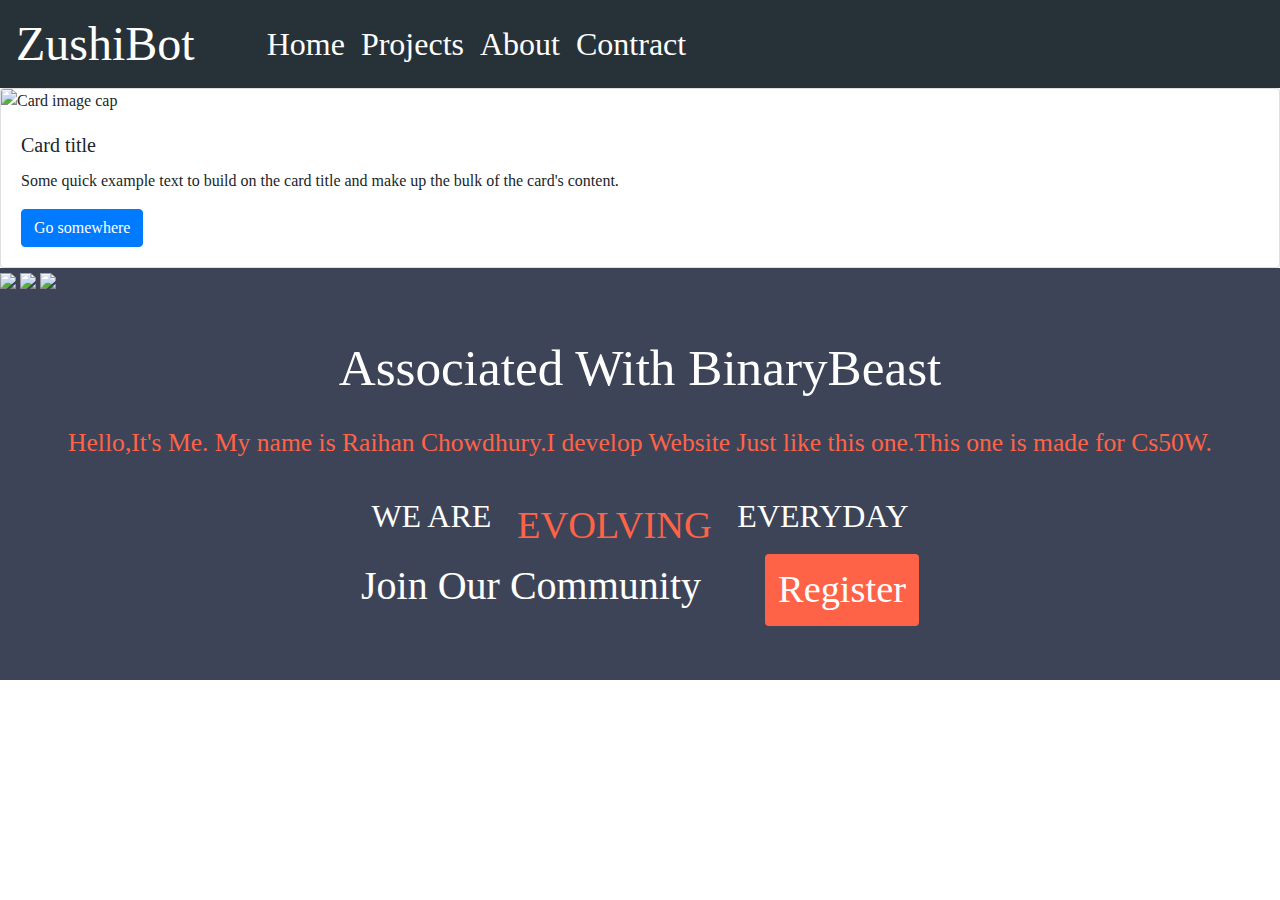
==== pages/Projects/projects.html @ 502fad63 "uploading" ====
<!DOCTYPE html>
<html lang="en">
<head>
  <meta charset="UTF-8">
  <title>Projects</title>
  <link rel="stylesheet" href="https://maxcdn.bootstrapcdn.com/bootstrap/4.0.0/css/bootstrap.min.css" integrity="sha384-Gn5384xqQ1aoWXA+058RXPxPg6fy4IWvTNh0E263XmFcJlSAwiGgFAW/dAiS6JXm" crossorigin="anonymous">
        <script src="https://code.jquery.com/jquery-3.2.1.slim.min.js" integrity="sha384-KJ3o2DKtIkvYIK3UENzmM7KCkRr/rE9/Qpg6aAZGJwFDMVNA/GpGFF93hXpG5KkN" crossorigin="anonymous"></script>
        <script src="https://cdnjs.cloudflare.com/ajax/libs/popper.js/1.12.9/umd/popper.min.js" integrity="sha384-ApNbgh9B+Y1QKtv3Rn7W3mgPxhU9K/ScQsAP7hUibX39j7fakFPskvXusvfa0b4Q" crossorigin="anonymous"></script>
        <script src="https://maxcdn.bootstrapcdn.com/bootstrap/4.0.0/js/bootstrap.min.js" integrity="sha384-JZR6Spejh4U02d8jOt6vLEHfe/JQGiRRSQQxSfFWpi1MquVdAyjUar5+76PVCmYl" crossorigin="anonymous"></script>
        <link rel="stylesheet" href="../../style/hover.css">
        <link rel="stylesheet" href="../../style/style.css">
        <link rel="stylesheet" href="./style.css">
         <link rel="stylesheet" href="../../style/media.css">
</head>
<header>
  <nav class="navbar navbar-expand-lg ">
    <a class=" mcf-h" href="#">ZushiBot</a>
    <button class="navbar-toggler navbg" type="button" data-toggle="collapse" data-target="#navbarSupportedContent" aria-controls="navbarSupportedContent" aria-expanded="false" aria-label="Toggle navigation">
      <span class="navbar-toggler-icon navbg2"></span>
    </button>
    <div class="collapse navbar-collapse mcf-l" id="navbarSupportedContent">
      <ul class="navbar-nav mr-auto">
        <li class="nav-item active">
          <a class="nav-link mcf-l" href="#">Home <span class="sr-only">(current)</span></a>
        </li>
        <li class="nav-item">
          <a class="nav-link mcf-l" href="#">Projects</a>
        </li>
        <li class="nav-item">
            <a class="nav-link mcf-l" href="#">About</a>
          </li>
        <li class="nav-item">
            <a class="nav-link mcf-l" href="#">Contract</a>
        </li>
      </ul>
      
    </div>
  </nav>
</header>
<body>
  <div class="card" >
    <img class="card-img-top" src="..." alt="Card image cap">
    <div class="card-body">
      <h5 class="card-title">Card title</h5>
      <p class="card-text">Some quick example text to build on the card title and make up the bulk of the card's content.</p>
      <a href="#" class="btn btn-primary">Go somewhere</a>
    </div>
  </div>
</body>
<footer>
  <div class="container-footer">
      <div class="social">
          <img src="https://img.icons8.com/windows/100/000000/facebook-new.png"/>
          <img src="https://img.icons8.com/windows/100/000000/discord-logo.png"/>
          <img src="https://img.icons8.com/ios/100/000000/youtube-squared.png"/>
      </div>
      <div class="cfr1">
          <div class="cfc1">
              <h2>Associated With BinaryBeast </h2>
              <p>Hello,It's Me. My name is Raihan Chowdhury.I develop Website Just like this one.This one is made for Cs50W.</p>
          </div>
          <div class="cfr1x">
              <div class="cfc2">
                  <h2>WE ARE</h2>
              </div>
              <div class="cfc2">
                  <a class="lll" href="" >EVOLVING</a>
              </div>
              <div class="cfc2">
                  <h2>EVERYDAY</h2>
              </div>
          </div> 
      </div>
      <div class="cfr2">
          <h1>Join Our Community</h1>
          <button type="button" class="btn mybtn" onclick="window.location.href='./pages/Registration/Registration.html'">Register</button>
      </div>
  </div>
</footer>
</html>
---- style/hover.css ----
a:link {
  color: white;
}
a:visited {
  color: white;
}
a:hover {
  color: tomato;
  transition: .5s ease;
  text-decoration: none;
}

.ll:link {
  color: rgb(51, 51, 51);
}
.ll:visited {
  color: rgb(51, 51, 51);
}
.ll:hover {
  color: tomato;
  transition: .5s ease;
  text-decoration: none;
}

.lll:link {
  color: tomato;
}
.lll:visited {
  color: tomato;
}
.lll:hover {
  color: white;
  transition: .5s ease;
  text-decoration: none;
}
---- style/style.css ----
@font-face{
    src: url("../font/Burb.otf");
    font-family: nos;
}
@font-face{
    src: url("../font/haveti.ttf");
    font-family: nos2;
}
.mcf-h{
    font-family: nos;
    font-size: 3rem;
    color: white;
}
.mcf-l{
    font-family: nos;
    font-size: 2rem;
    color: white;
    padding-left: 4rem;
}
.navbar{
    background: #273238;
}
.navbar-brand{
    color: white;
    font-size: 2rem;
}
.navbg{
    background:white;
}
.navbg2{
    background-image: url("https://img.icons8.com/material-rounded/24/000000/menu.png");
}
h1{
    font-family: nos;
}
.center{
    text-align: center;
}
.massive-h1{
    font-size: 5rem;
    padding-top: 5rem;
}
.massive-h4{
    font-size: 2rem;
    padding-top: 1rem;
    color: #b5b5b5;
    font-family: nos;
}
.massive-getmein{
    display: flex;
    padding-top: 5em;
    padding-left: 10vw;
    padding-right: 10vw;
}
.massive1{
    width: 40vw;
}
.midas{
    width: 40vw;
    height: auto;
}
.massive2{
    width: 40vw;
    display: flex;
    align-self: center;
}
.container1{
    padding: 2vw;
}
.container1-h1{
    font-family: nos;
    font-size: 4vw;
}
.container1-p{
    font-family: nos;
    font-size: 2vw;
    color: #4d4d4d;
}
.container-footer{
    background: #3d4458;
    color: white;
    font-family: nos;
}
.cfc1{
    font-family: nos;
    display: grid;
    justify-content: center;
    text-align: center;
}
.cfc1>h2{
    padding-top: 5vh;
    font-size: 4vw;
}
.cfc1>p{
    padding-top: 2vh;
    font-size: 2vw;
    color: tomato;
}
.cfr1x{
    display: flex;
    padding-top: 2vh;
    justify-content: center;
}
.cfc2>a{
    font-size: 3vw;
    padding: 2vw;
    color: white;
}
.cfr2{
    display: flex;
    justify-content: center;
    align-items: center;
    align-self: center;
    align-content: center;
    padding-bottom: 6vh;
}
.cfr2>h1{
    padding-right: 5vw;
}
.mybtn{
    font-size: 3vw;
    background: tomato;
    color: white;
}
---- pages/Projects/style.css ----
@font-face {
    src: url("../font/Burb.otf");
    font-family: nos;
  }
body{
  font-family: nos;
}
.card-body {
  flex: 1 1 auto;
  padding: 1.25rem;
}
---- style/media.css ----
*{
    margin: 0;
    padding: 0;
}

@media( max-width:999px ){
    body{
        background: white;
    }
    .massive-getmein {
        display: grid;
        padding-top: 5em;
        padding-left: 10vw;
        padding-right: 10vw;
        grid-template-columns: 1fr;
    }

    .massive-h1 {
        font-size: 7rem;
        padding-top: 5rem;
    }
    .massive-h4 {
        font-size: 4rem;
        padding-top: 1rem;
        color: #b5b5b5;
        font-family: nos;
    }
    .cfc1 > h2 {
        padding-top: 7vh;
        font-size: 8vw;
    }
    .cfc1 > p {
        padding-top: 2vh;
        font-size: 5vw;
        color: tomato;
        padding-left: 2vw;
    }
    .cfc2 > a {
        font-size: 10vw;
        padding: 2vw;
        color: white;
    }
    .cfr1x {
        display: flex;
        justify-content: center;
        padding-top: 9vh;
    }
    .midas {
        width: 80vw;
        height: auto;
        background: url("https://i.pinimg.com/originals/74/43/a3/7443a31b6a19e5630b94a6538ff9bdd1.gif");
    }
    .massive2 {
        padding-top: 4vh;
        width: 80vw;
        display: flex;
        align-self: center;
        justify-content: center;
    }
    .container1-h1 {
        font-family: nos;
        font-size: 8vw;
        text-align: center;
    }
    .container1-p {
        font-family: nos;
        font-size: 7vw;
        color: #4d4d4d;
        text-align: center;
    }
    .container1 {
        box-shadow: 10px 10px 10px #888;
        padding-top: 2vh;
        margin-top: 2vh;
        margin-bottom: 10vh;
        border: 1px solid white;
        border-radius: 20px;
        background: url("https://i.pinimg.com/originals/74/43/a3/7443a31b6a19e5630b94a6538ff9bdd1.gif");
    }

    /* Hover */
    
}
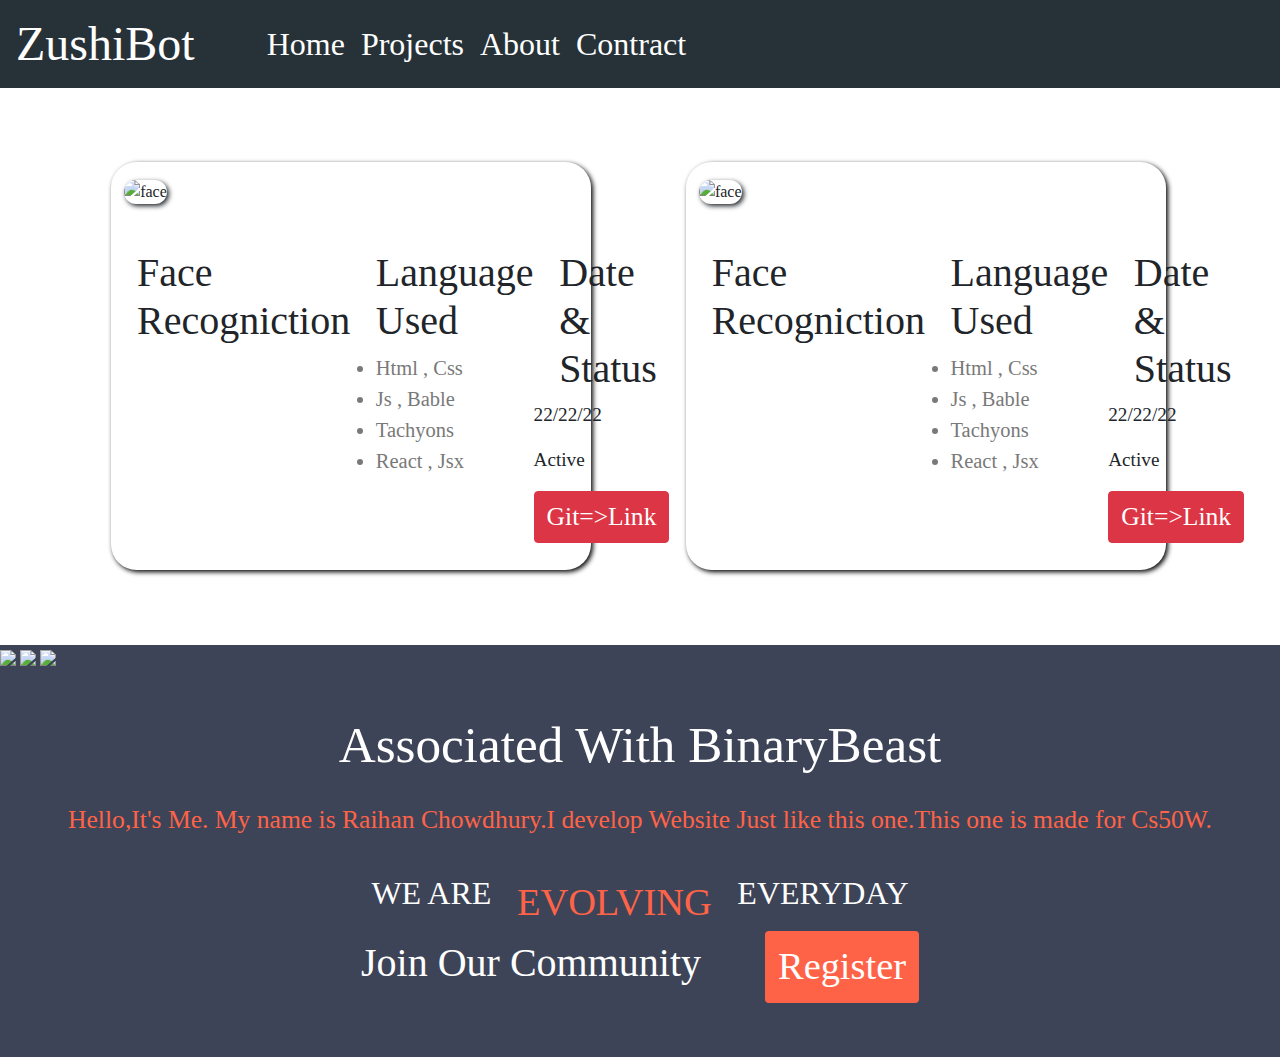
==== commit 7b3a4bc3: "Upload" ====
--- a/pages/Projects/projects.html
+++ b/pages/Projects/projects.html
@@ -9,7 +9,7 @@
         <script src="https://maxcdn.bootstrapcdn.com/bootstrap/4.0.0/js/bootstrap.min.js" integrity="sha384-JZR6Spejh4U02d8jOt6vLEHfe/JQGiRRSQQxSfFWpi1MquVdAyjUar5+76PVCmYl" crossorigin="anonymous"></script>
         <link rel="stylesheet" href="../../style/hover.css">
         <link rel="stylesheet" href="../../style/style.css">
-        <link rel="stylesheet" href="./style.css">
+        <link rel="stylesheet" href="./projects.css">
          <link rel="stylesheet" href="../../style/media.css">
 </head>
 <header>
@@ -38,12 +38,72 @@
   </nav>
 </header>
 <body>
-  <div class="card" >
-    <img class="card-img-top" src="..." alt="Card image cap">
+  <!-- <div class="card" style="align-items: center;padding">
+    <img class="card-img-top" src="./face.jpg" alt="Card image cap" style="width: 30vw;">
     <div class="card-body">
-      <h5 class="card-title">Card title</h5>
+      <h5 class="card-title">Face Recognition</h5>
       <p class="card-text">Some quick example text to build on the card title and make up the bulk of the card's content.</p>
       <a href="#" class="btn btn-primary">Go somewhere</a>
+    </div>
+  </div> -->
+  <div class="containerxpre">
+    <div class="row">
+      <div class="col-xl-5">
+        <img src="./face.jpg" alt="face">
+        <div class="detailsofcard">
+          <div class="doc">
+            <h1>Face Recogniction</h1>
+          </div>
+          <div class="doc">
+            <h1>Language Used</h1>
+            <ul class="lused">
+              <li>Html , Css</li>
+              <!-- <li>Css</li> -->
+              <li>Js , Bable</li>
+              <!-- <li>Jsx</li> -->
+              <li>Tachyons</li>
+              <!-- <li>Bable</li> -->
+              <li>React , Jsx</li>
+            </ul>
+          </div>
+          <div class="doc">
+            <h1>Date & Status</h1>
+              <div class="statanddate">
+                <p>22/22/22</p>
+                <p>Active</p>
+                <button type="button" class="btn btn-danger">Git=>Link</button>
+              </div>
+          </div>
+        </div>
+      </div>
+      <div class="col-xl-5">
+        <img src="./face.jpg" alt="face">
+        <div class="detailsofcard">
+          <div class="doc">
+            <h1>Face Recogniction</h1>
+          </div>
+          <div class="doc">
+            <h1>Language Used</h1>
+            <ul class="lused">
+              <li>Html , Css</li>
+              <!-- <li>Css</li> -->
+              <li>Js , Bable</li>
+              <!-- <li>Jsx</li> -->
+              <li>Tachyons</li>
+              <!-- <li>Bable</li> -->
+              <li>React , Jsx</li>
+            </ul>
+          </div>
+          <div class="doc">
+            <h1>Date & Status</h1>
+            <div class="statanddate">
+              <p>22/22/22</p>
+              <p>Active</p>
+              <button type="button" class="btn btn-danger">Git=>Link</button>
+            </div>
+            </div>
+        </div>
+      </div>
     </div>
   </div>
 </body>
--- a/pages/Projects/projects.css
+++ b/pages/Projects/projects.css
@@ -0,0 +1,74 @@
+@font-face {
+    src: url("../font/Burb.otf");
+    font-family: nos;
+  }
+body{
+  font-family: nos;
+}
+.containerxpre{
+  margin-left: 5vw;
+  margin-right: 5vw;
+  margin-top: 3vh;
+  margin-bottom: 3vh;
+}
+.detailsofcard{
+  display: flex;
+  /* justify-content: center; */
+  margin-bottom: 3vh;
+}
+.doc>h1{
+  margin-left: 2vw;
+}
+.lused>li{
+ margin-left: 2vw;
+ font-size: 1.6vw;
+ color:rgb(121, 121, 121);
+}
+.doc>p{
+ text-align: center;
+}
+.statanddate{
+display: grid;
+justify-content: center;
+}
+.statanddate>p{
+  font-size: 1.5vw;
+}
+/* bootstrap */
+.col-xl-5{
+  padding: 0vw;
+  background: url("../Registration/style/geomatry.gif");
+  margin: 3.7vw;
+  border: 1px;
+  box-shadow: 2px 2px 5px black;
+  border-radius: 2vw;
+}
+.col-xl-5>img{
+  width: 25vw;
+  border: 1px;
+  box-shadow: 2px 2px 5px;
+  border-radius: 1vw;
+  margin-left: 1vw;
+  margin-top: 2vh;
+  margin-bottom: 5vh;
+}
+.row{
+  margin:0vw;
+}
+.btn-danger{
+  font-size: 2vw;
+}
+
+
+@media( max-width:1200px ){
+  .col-xl-5 > img {
+    width: 50vw;
+    border: 1px;
+    box-shadow: 2px 2px 5px;
+    border-radius: 1vw;
+    margin-left: 1vw;
+    margin-top: 2vh;
+    margin-bottom: 5vh;
+  }   
+}
+
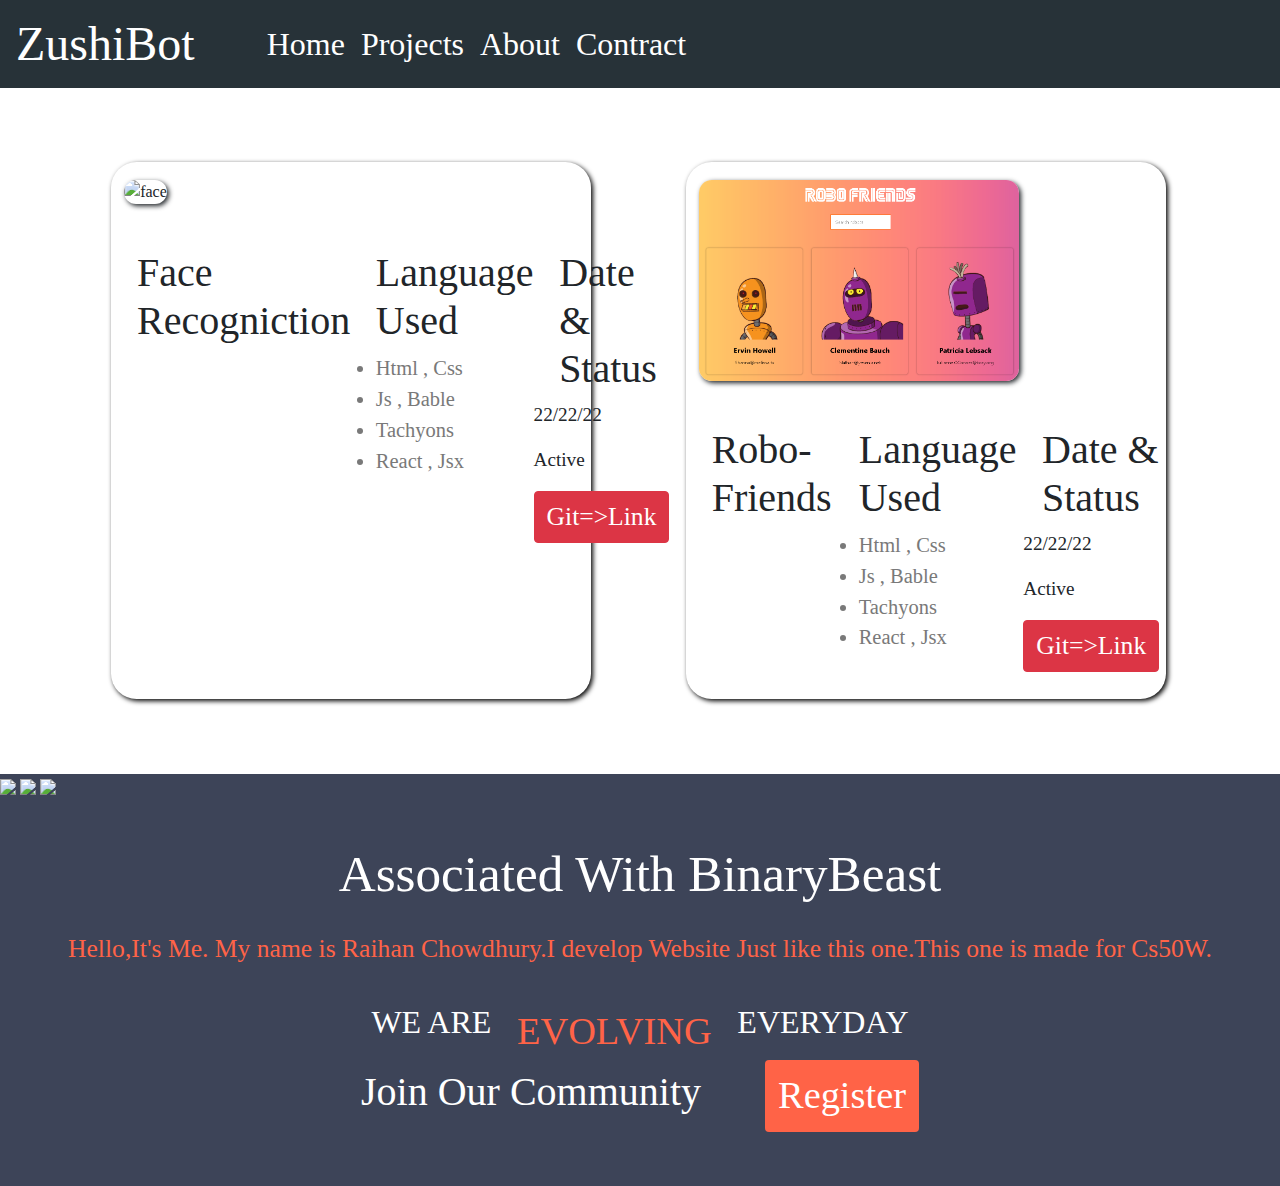
==== commit 8d23ff29: "Upload" ====
--- a/pages/Projects/projects.html
+++ b/pages/Projects/projects.html
@@ -51,10 +51,10 @@
       <div class="col-xl-5">
         <img src="./face.jpg" alt="face">
         <div class="detailsofcard">
-          <div class="doc">
+          <div class="doc updownd">
             <h1>Face Recogniction</h1>
           </div>
-          <div class="doc">
+          <div class="doc updownx1">
             <h1>Language Used</h1>
             <ul class="lused">
               <li>Html , Css</li>
@@ -66,7 +66,7 @@
               <li>React , Jsx</li>
             </ul>
           </div>
-          <div class="doc">
+          <div class="doc updownx1">
             <h1>Date & Status</h1>
               <div class="statanddate">
                 <p>22/22/22</p>
@@ -77,12 +77,12 @@
         </div>
       </div>
       <div class="col-xl-5">
-        <img src="./face.jpg" alt="face">
+        <img src="./robo.png" alt="face">
         <div class="detailsofcard">
-          <div class="doc">
-            <h1>Face Recogniction</h1>
+          <div class="doc updownd">
+            <h1>Robo-Friends</h1>
           </div>
-          <div class="doc">
+          <div class="doc updownx1">
             <h1>Language Used</h1>
             <ul class="lused">
               <li>Html , Css</li>
@@ -94,16 +94,17 @@
               <li>React , Jsx</li>
             </ul>
           </div>
-          <div class="doc">
+          <div class="doc updownx1">
             <h1>Date & Status</h1>
-            <div class="statanddate">
-              <p>22/22/22</p>
-              <p>Active</p>
-              <button type="button" class="btn btn-danger">Git=>Link</button>
-            </div>
-            </div>
+              <div class="statanddate">
+                <p>22/22/22</p>
+                <p>Active</p>
+                <button type="button" class="btn btn-danger">Git=>Link</button>
+              </div>
+          </div>
         </div>
       </div>
+      
     </div>
   </div>
 </body>
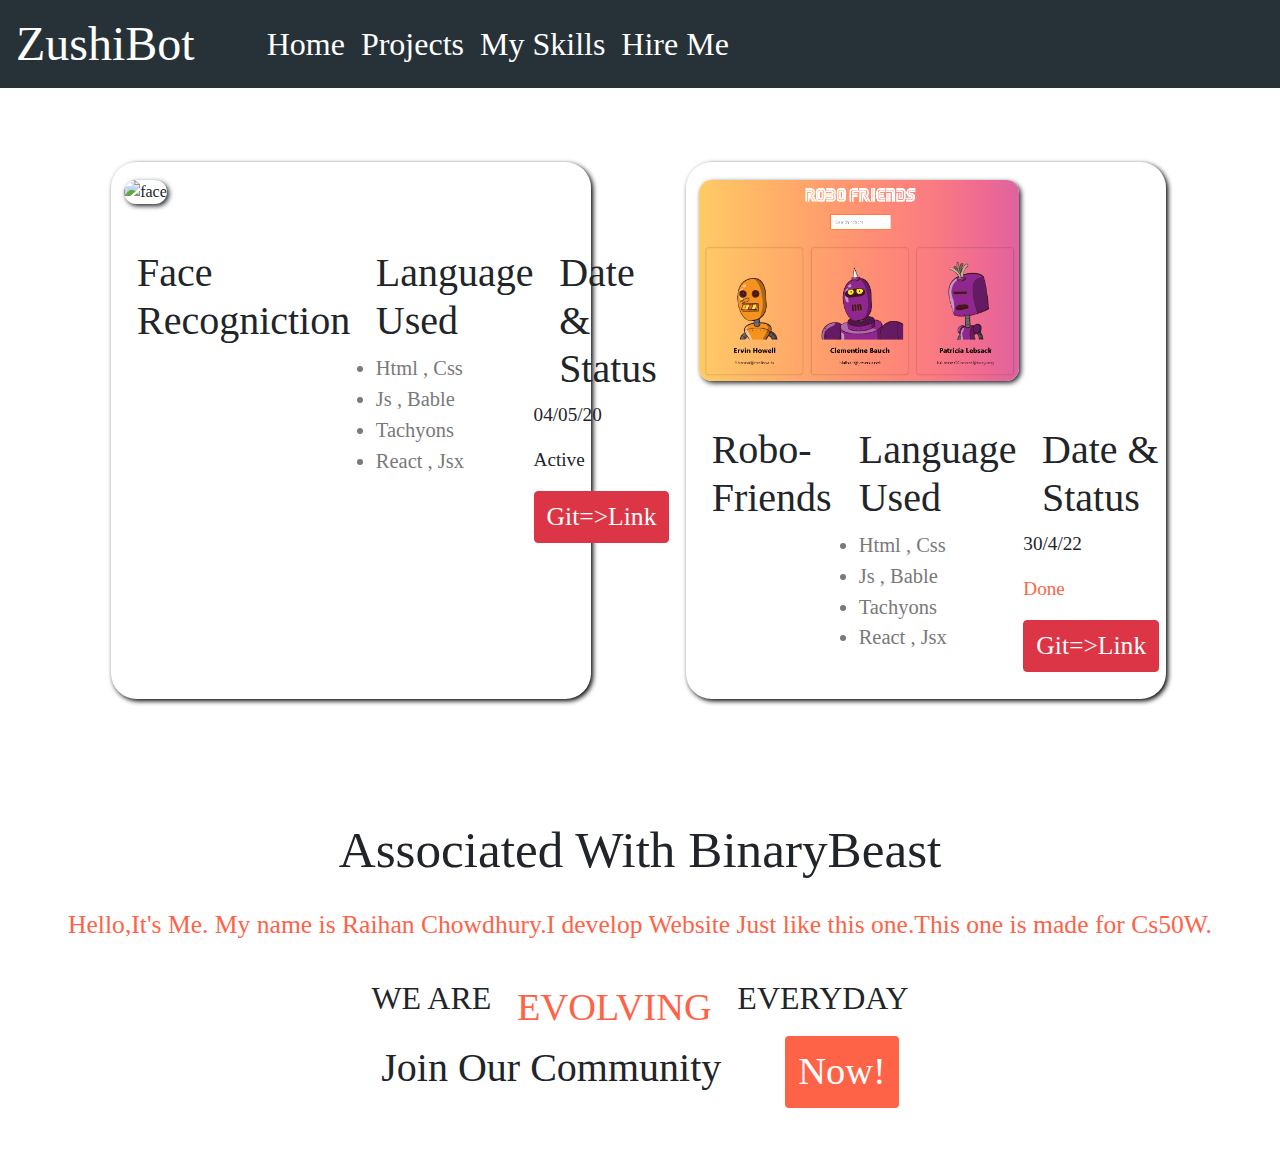
==== commit d979792b: "uploading" ====
--- a/pages/Projects/projects.html
+++ b/pages/Projects/projects.html
@@ -14,38 +14,34 @@
 </head>
 <header>
   <nav class="navbar navbar-expand-lg ">
-    <a class=" mcf-h" href="#">ZushiBot</a>
-    <button class="navbar-toggler navbg" type="button" data-toggle="collapse" data-target="#navbarSupportedContent" aria-controls="navbarSupportedContent" aria-expanded="false" aria-label="Toggle navigation">
-      <span class="navbar-toggler-icon navbg2"></span>
-    </button>
-    <div class="collapse navbar-collapse mcf-l" id="navbarSupportedContent">
-      <ul class="navbar-nav mr-auto">
-        <li class="nav-item active">
-          <a class="nav-link mcf-l" href="#">Home <span class="sr-only">(current)</span></a>
-        </li>
-        <li class="nav-item">
-          <a class="nav-link mcf-l" href="#">Projects</a>
-        </li>
-        <li class="nav-item">
-            <a class="nav-link mcf-l" href="#">About</a>
+      <a class=" mcf-h" href="../../index.html">ZushiBot</a>
+      <button class="navbar-toggler navbg" type="button" data-toggle="collapse" data-target="#navbarSupportedContent" aria-controls="navbarSupportedContent" aria-expanded="false" aria-label="Toggle navigation">
+        <span class="navbar-toggler-icon navbg2"></span>
+      </button>
+      <div class="collapse navbar-collapse mcf-l" id="navbarSupportedContent">
+        <ul class="navbar-nav mr-auto">
+          <li class="nav-item active">
+            <a class="nav-link mcf-l" href="../../index.html">Home <span class="sr-only">(current)</span></a>
           </li>
-        <li class="nav-item">
-            <a class="nav-link mcf-l" href="#">Contract</a>
-        </li>
-      </ul>
-      
-    </div>
-  </nav>
+          <li class="nav-item">
+            <a class="nav-link mcf-l" href="../Projects/projects.html">Projects</a>
+          </li>
+          <li class="nav-item">
+              <a class="nav-link mcf-l" href="../Skills/skills.html">My Skills</a>
+            </li>
+          <li class="nav-item">
+              <a class="nav-link mcf-l" href="../HireMe/hireme.html">Hire Me</a>
+          </li>
+        </ul>
+        
+      </div>
+    </nav>
 </header>
 <body>
-  <!-- <div class="card" style="align-items: center;padding">
-    <img class="card-img-top" src="./face.jpg" alt="Card image cap" style="width: 30vw;">
-    <div class="card-body">
-      <h5 class="card-title">Face Recognition</h5>
-      <p class="card-text">Some quick example text to build on the card title and make up the bulk of the card's content.</p>
-      <a href="#" class="btn btn-primary">Go somewhere</a>
-    </div>
+  <!-- <div style="margin-top: 2vh;">
+    <h1 style="text-align: center; color:rgb(161, 161, 161);font-size: 6vw;">>>My Projects<<</h1>
   </div> -->
+  
   <div class="containerxpre">
     <div class="row">
       <div class="col-xl-5">
@@ -69,9 +65,11 @@
           <div class="doc updownx1">
             <h1>Date & Status</h1>
               <div class="statanddate">
-                <p>22/22/22</p>
+                <p>04/05/20</p>
                 <p>Active</p>
-                <button type="button" class="btn btn-danger">Git=>Link</button>
+                <a href="https://github.com/ZushiBot/facerecognition" >
+                  <button type="button"  class="btn btn-danger">Git=>Link</button>
+                  </a>
               </div>
           </div>
         </div>
@@ -97,9 +95,11 @@
           <div class="doc updownx1">
             <h1>Date & Status</h1>
               <div class="statanddate">
-                <p>22/22/22</p>
-                <p>Active</p>
-                <button type="button" class="btn btn-danger">Git=>Link</button>
+                <p>30/4/22</p>
+                <p style="color:tomato" >Done</p>
+                <a href="https://github.com/ZushiBot/myrobofriends" >
+                <button type="button"  class="btn btn-danger">Git=>Link</button>
+                </a>
               </div>
           </div>
         </div>
@@ -109,12 +109,7 @@
   </div>
 </body>
 <footer>
-  <div class="container-footer">
-      <div class="social">
-          <img src="https://img.icons8.com/windows/100/000000/facebook-new.png"/>
-          <img src="https://img.icons8.com/windows/100/000000/discord-logo.png"/>
-          <img src="https://img.icons8.com/ios/100/000000/youtube-squared.png"/>
-      </div>
+  <div id="container-footer">
       <div class="cfr1">
           <div class="cfc1">
               <h2>Associated With BinaryBeast </h2>
@@ -125,7 +120,7 @@
                   <h2>WE ARE</h2>
               </div>
               <div class="cfc2">
-                  <a class="lll" href="" >EVOLVING</a>
+                  <a class="lll" href="https://github.com/zushibot" >EVOLVING</a>
               </div>
               <div class="cfc2">
                   <h2>EVERYDAY</h2>
@@ -134,7 +129,9 @@
       </div>
       <div class="cfr2">
           <h1>Join Our Community</h1>
-          <button type="button" class="btn mybtn" onclick="window.location.href='./pages/Registration/Registration.html'">Register</button>
+          <a href="https://discord.com/channels/684109979774615571/684639039575425040" >
+            <button type="button" class="btn mybtn" >Now!</button>
+            </a>
       </div>
   </div>
 </footer>
